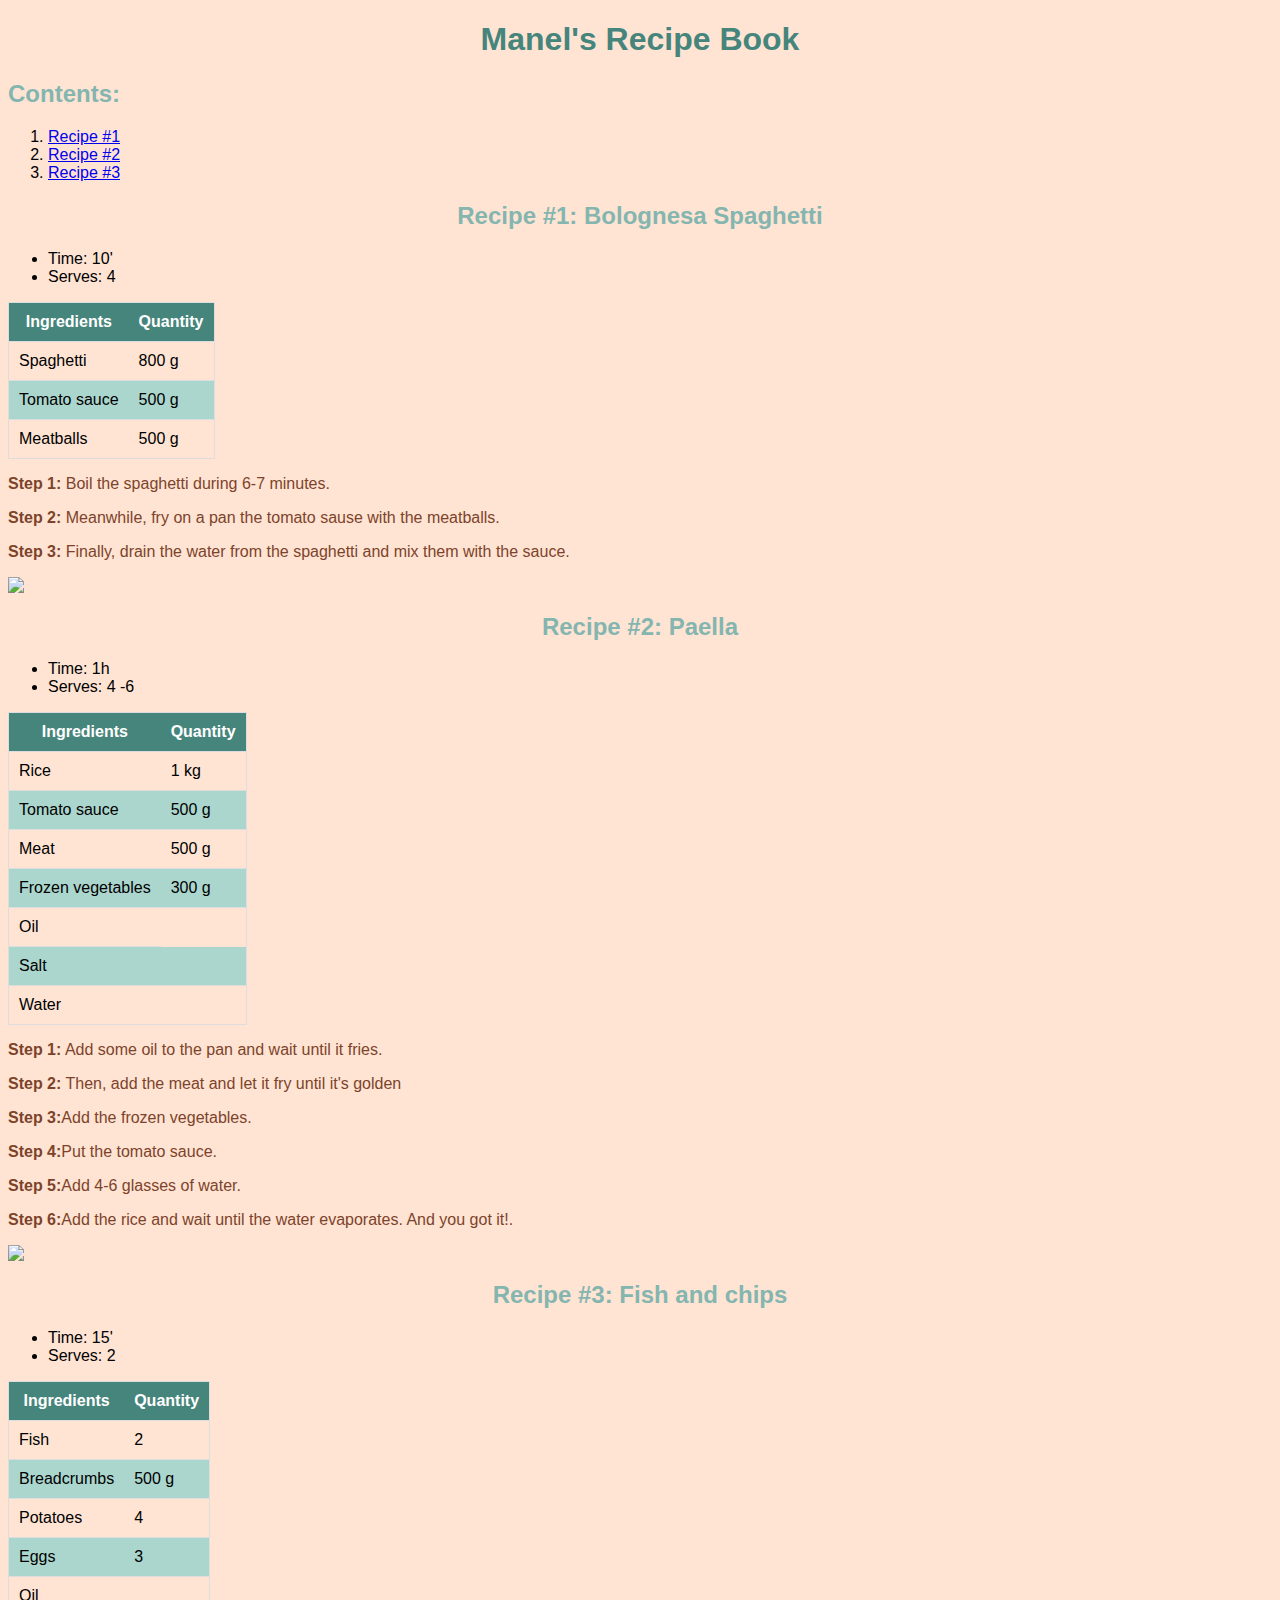
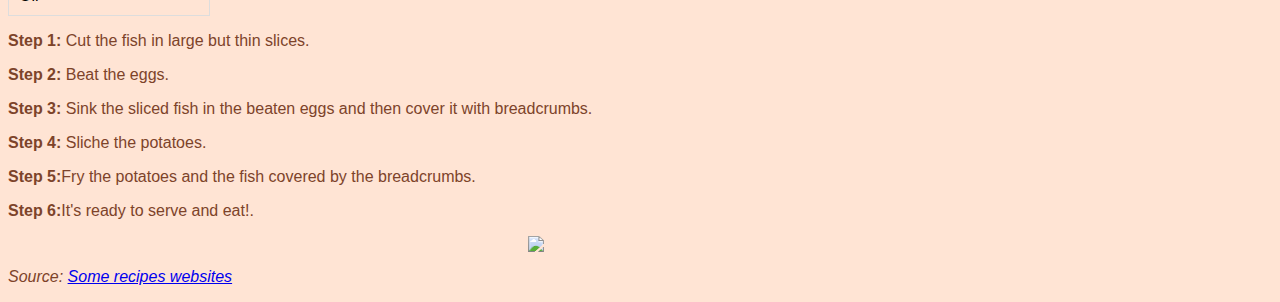
==== projectes/llibre_receptes.html @ b1d79f6a "Create llibre_receptes.html" ====
<!DOCTYPE html>
<html>
    <head>
        <title>Project: Recipe book</title>
        <meta charset="utf-8">
        <style>
            body {
                background-color:#FFE4D4;
                font-family:Arial;
            }
            h1 {
                color:#46857C;
                text-align:center;
            }
            p {
                color:#7D432A;
            }
            #contents {
               text-align:left; 
            }
            h2 {
                color:#84B5AF;
                text-align:center;
            }
            table {
                border:1px solid #ddd;
                border-collapse:collapse;
            }
            th, td {
                padding:10px;
                border-bottom: 1px solid #ddd;
            }
            th {
                background-color:#46857C;
                color:white;
            }
            tr:nth-child(even) {
                background-color:#ABD6CE;
            }
            .center {
                display: block;
                margin-left: auto;
                margin-right: auto;
            }
        </style>
    </head>
    <body>
       
        <h1>Manel's Recipe Book</h1>
        
        <h2 id="contents">Contents:</h2>
        
        <ol>
            <li><a href="#re01">Recipe #1</a></li>
            <li><a href="#re02">Recipe #2</a></li>
            <li><a href="#re03">Recipe #3</a></li>
        </ol>
        
        <h2 id="re01">Recipe #1: Bolognesa Spaghetti</h2>
        
        <ul>
            <li>Time: 10'</li>
            <li>Serves: 4</li>
        </ul>
        
        <table>
            <thead>
                <tr>
                    <th>Ingredients</th>
                    <th>Quantity</th>
                </tr>
            </thead>
            <tbody>
                <tr>
                    <td>Spaghetti</td>
                    <td>800 g</td>
                </tr>
                <tr>
                    <td>Tomato sauce</td>
                    <td>500 g</td>
                </tr>
                <tr>
                    <td>Meatballs</td>
                    <td>500 g</td>
                </tr>
            </tbody>
        </table>
        
        <p><strong>Step 1:</strong> Boil the spaghetti during 6-7 minutes.
</p>
<p><strong>Step 2:</strong> Meanwhile, fry on a pan the tomato sause with the meatballs.
</p>
<p><strong>Step 3:</strong> Finally, drain the water from the spaghetti and mix them with the sauce.
</p>
<p><img src="https://upload.wikimedia.org/wikipedia/commons/thumb/3/33/Spaghettata.JPG/270px-Spaghettata.JPG" class="center"> </p>

<h2 id="re02">Recipe #2: Paella</h2>
        
        <ul>
            <li>Time: 1h</li>
            <li>Serves: 4 -6</li>
        </ul>
        
        <table>
            <thead>
                <tr>
                    <th>Ingredients</th>
                    <th>Quantity</th>
                </tr>
            </thead>
            <tbody>
                <tr>
                    <td>Rice</td>
                    <td>1 kg</td>
                </tr>
                <tr>
                    <td>Tomato sauce</td>
                    <td>500 g</td>
                </tr>
                <tr>
                    <td>Meat</td>
                    <td>500 g</td>
                </tr>
                <tr>
                    <td>Frozen vegetables</td>
                    <td>300 g</td>
                </tr>
                <tr>
                    <td>Oil</td>
                </tr>
                <tr>
                    <td colspan="2">Salt</td>
                </tr>
                <tr>
                    <td>Water</td>
                </tr>
            </tbody>
        </table>
        
        <p><strong>Step 1:</strong> Add some oil to the pan and wait until it fries.
</p>
<p><strong>Step 2:</strong> Then, add the meat and let it fry until it's golden
</p>
<p><strong>Step 3:</strong>Add the frozen vegetables.
</p>
<p><strong>Step 4:</strong>Put the tomato sauce.
</p>
<p><strong>Step 5:</strong>Add 4-6 glasses of water.
</p>
<p><strong>Step 6:</strong>Add the rice and wait until the water evaporates. And you got it!.
</p>
<p><img src="https://upload.wikimedia.org/wikipedia/commons/thumb/6/6a/Paella_hirviendo.jpg/220px-Paella_hirviendo.jpg" class="center"></p>

<h2 id="re03">Recipe #3: Fish and chips</h2>
        
        <ul>
            <li>Time: 15'</li>
            <li>Serves: 2</li>
        </ul>
        
        <table>
            <thead>
                <tr>
                    <th>Ingredients</th>
                    <th>Quantity</th>
                </tr>
            </thead>
            <tbody>
                <tr>
                    <td>Fish</td>
                    <td>2</td>
                </tr>
                <tr>
                    <td>Breadcrumbs</td>
                    <td>500 g</td>
                </tr>
                <tr>
                    <td>Potatoes</td>
                    <td>4</td>
                </tr>
                <tr>
                    <td>Eggs</td>
                    <td>3</td>
                </tr>
                <tr>
                    <td>Oil</td>
                </tr>
            </tbody>
        </table>
        
        <p><strong>Step 1:</strong> Cut the fish in large but thin slices.
</p>
<p><strong>Step 2:</strong> Beat the eggs.
</p>
<p><strong>Step 3:</strong> Sink the sliced fish in the beaten eggs and then cover it with breadcrumbs.
</p>
<p><strong>Step 4:</strong> Sliche the potatoes.
</p>
<p><strong>Step 5:</strong>Fry the potatoes and the fish covered by the breadcrumbs.
</p>
<p><strong>Step 6:</strong>It's ready to serve and eat!.
</p>
<p><img src="https://upload.wikimedia.org/wikipedia/commons/7/76/Fish_and_chips.jpg" width="225" class="center"></p>
        
    <p><em>Source: <a href="https://www.directoalpaladar.com/recetas-de-arroces/paella-esto-es-todo-lo-que-necesitas-saber-para-que-te-feliciten">Some recipes websites</a></em></p>
    
    </body>
</html>
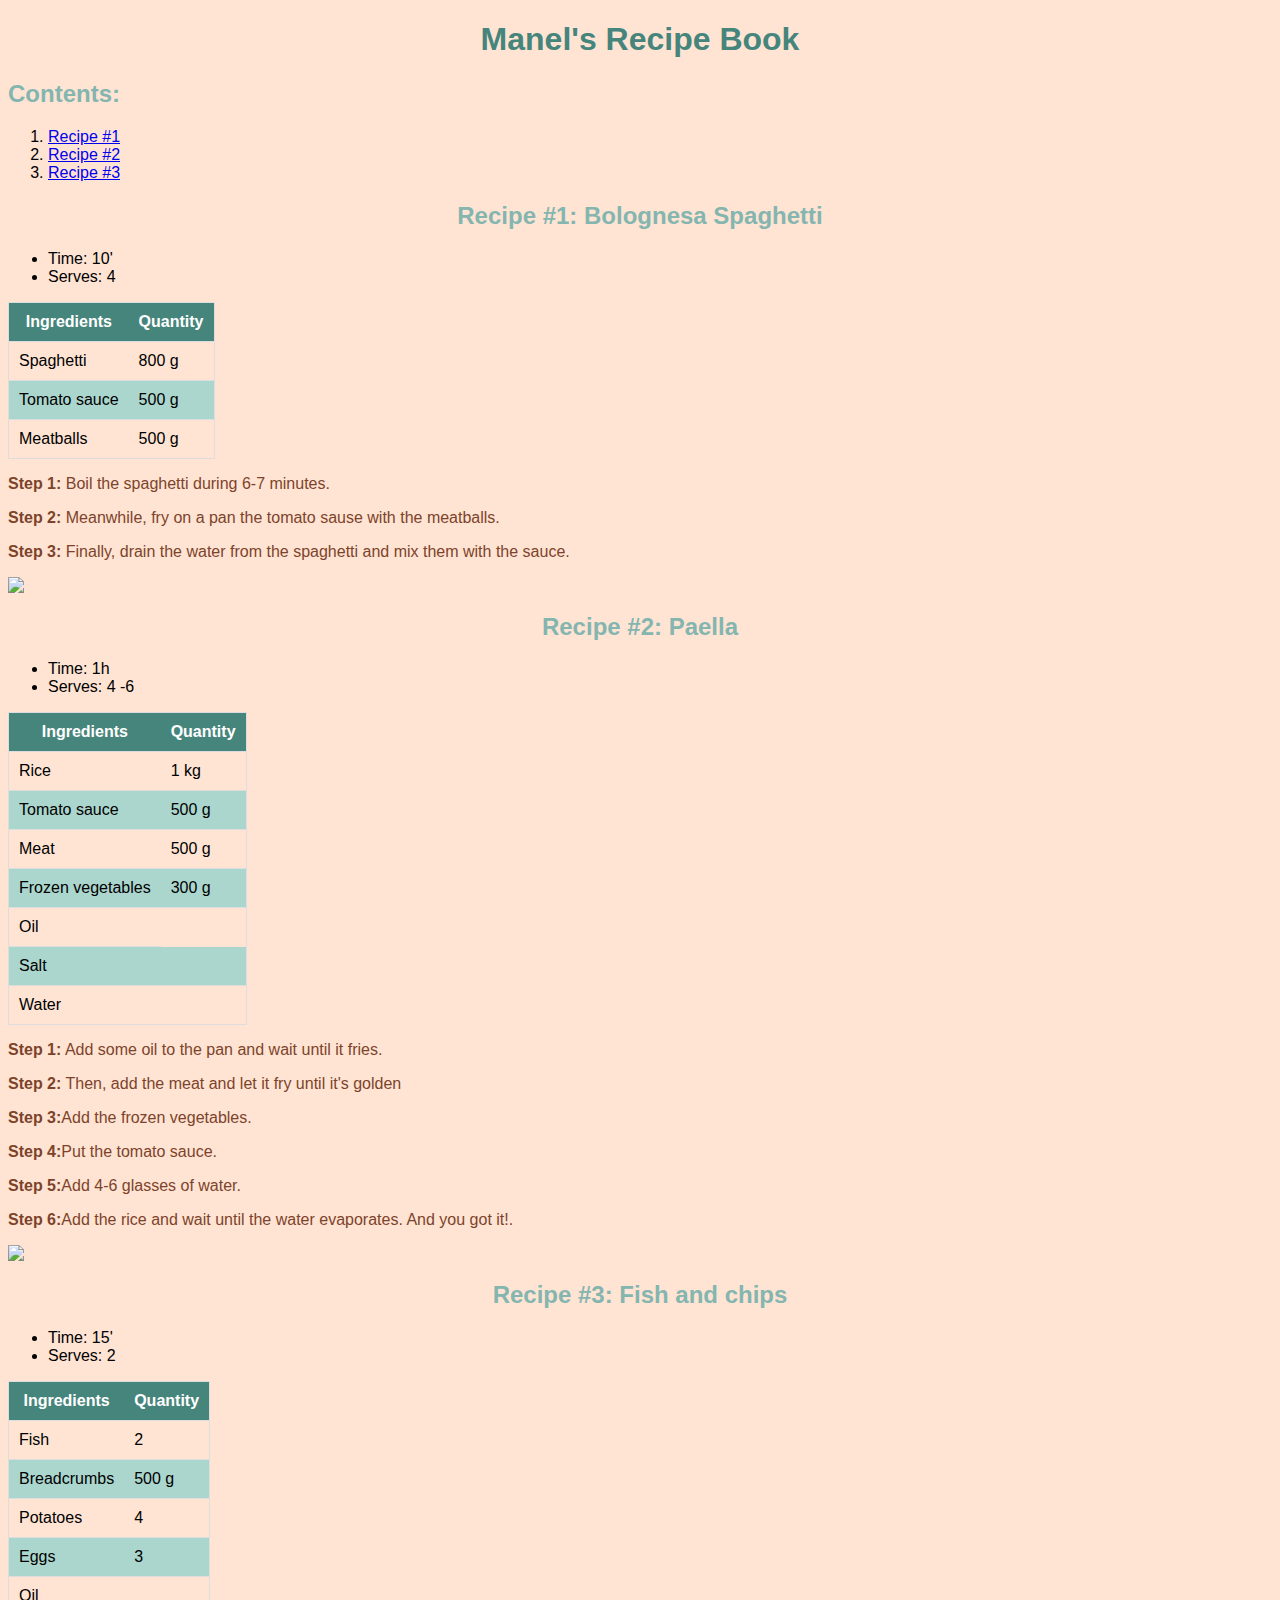
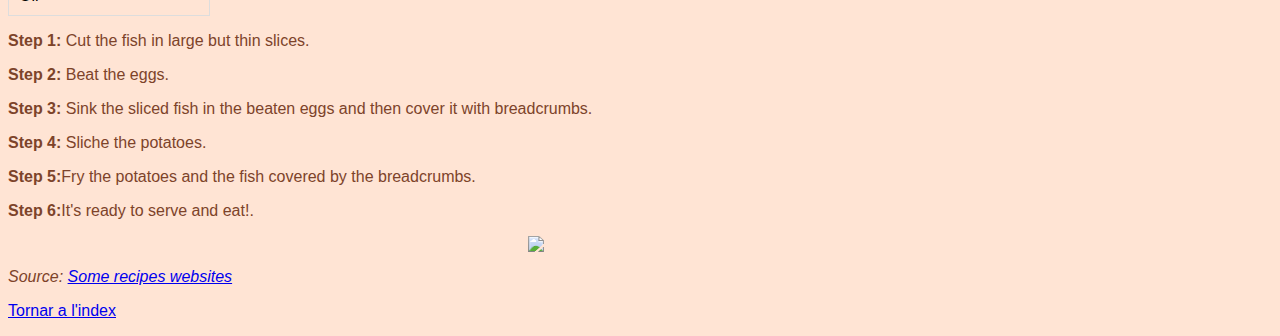
==== commit 0b4350f6: "Update llibre_receptes.html" ====
--- a/projectes/llibre_receptes.html
+++ b/projectes/llibre_receptes.html
@@ -204,5 +204,8 @@
         
     <p><em>Source: <a href="https://www.directoalpaladar.com/recetas-de-arroces/paella-esto-es-todo-lo-que-necesitas-saber-para-que-te-feliciten">Some recipes websites</a></em></p>
     
+        
+        
+        <p><a href="/index.html">Tornar a l'index</a></p>
     </body>
 </html>
